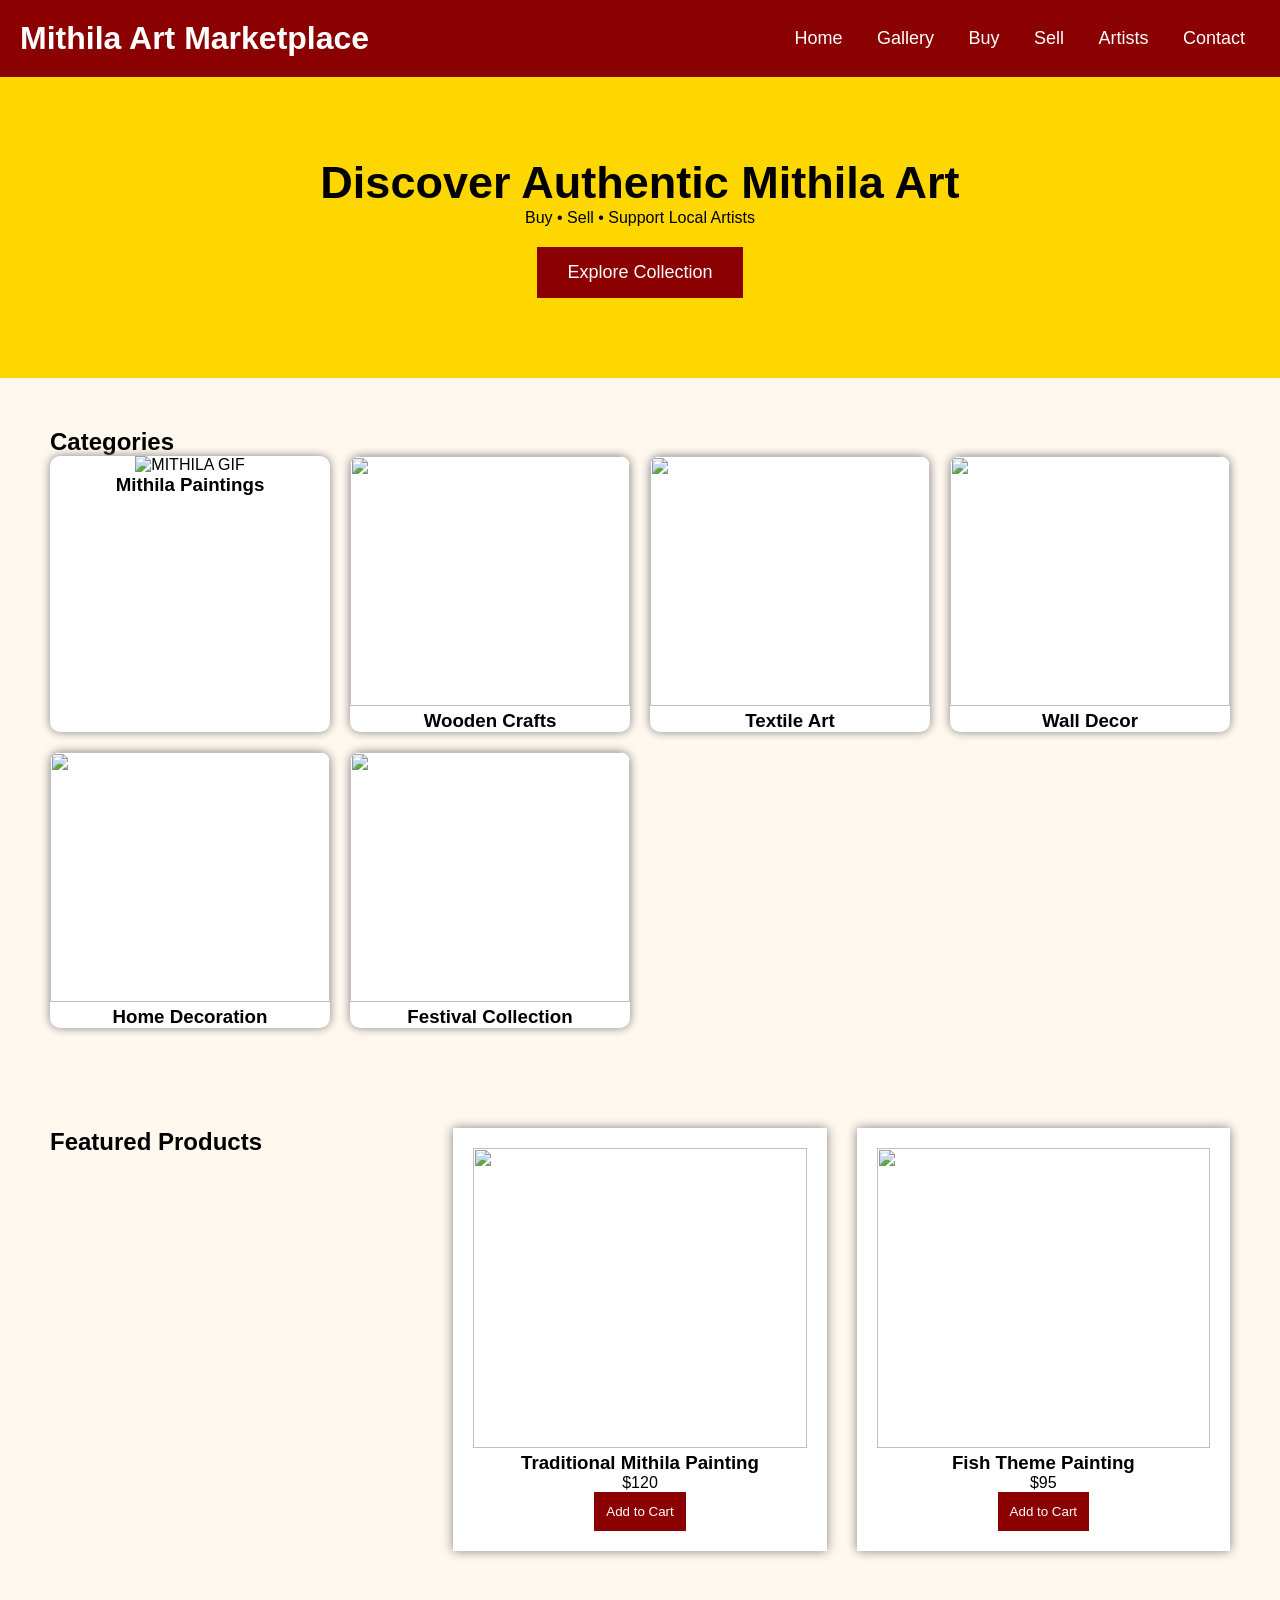
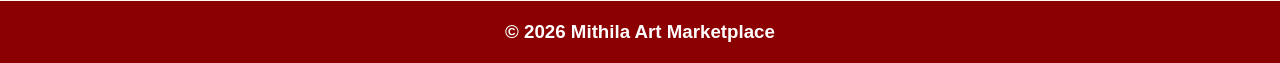
==== ART/ART.HTML @ 80f743a6 "WEB" ====
<!DOCTYPE html>
<html lang="en">
<head>


<title>Mithila Art Marketplace</title>
<STYLE>
    *{
margin:0;
padding:0;
box-sizing:border-box;
font-family:Arial;
}

body{
background:#fff8ef;
}

header{
background:#8B0000;
color:white;
padding:20px;
display:flex;
justify-content:space-between;
align-items:center;
}

nav a{
color:white;
text-decoration:none;
margin:15px;
font-size:18px;
}

.hero{
text-align:center;
padding:80px;
background:#FFD700;
}

.hero h2{
font-size:45px;
}

.hero button{
padding:15px 30px;
font-size:18px;
background:#8B0000;
color:white;
border:none;
margin-top:20px;
cursor:pointer;
}

.categories{
padding:50px;
}

.grid{
display:grid;
grid-template-columns:repeat(auto-fit,minmax(250px,1fr));
gap:20px;
}

.card{
background:white;
border-radius:10px;
overflow:hidden;
box-shadow:0 0 10px gray;
text-align:center;
}

.card img{
width:100%;
height:250px;
object-fit:cover;
}

.products{
padding:50px;
display:grid;
grid-template-columns:repeat(auto-fit,minmax(300px,1fr));
gap:30px;
}

.product{
background:white;
padding:20px;
text-align:center;
box-shadow:0 0 10px gray;
}

.product img{
width:100%;
height:300px;
object-fit:cover;
}

button{
background:#8B0000;
color:white;
padding:12px;
border:none;
cursor:pointer;
}

footer{
background:#8B0000;
color:white;
text-align:center;
padding:20px;
}
</STYLE>
<link rel="stylesheet" href="css/style.css">

</head>

<body>

<header>

<h1>Mithila Art Marketplace</h1>

<nav>

<a href="#">Home</a>

<a href="#">Gallery</a>

<a href="#">Buy</a>

<a href="#">Sell</a>

<a href="#">Artists</a>

<a href="#">Contact</a>

</nav>

</header>

<section class="hero">

<h2>Discover Authentic Mithila Art</h2>

<p>Buy • Sell • Support Local Artists</p>

<button>Explore Collection</button>

</section>

<section class="categories">

<h2>Categories</h2>

<div class="grid">

<div class="card">

<img src="images/MITHALA ART.jpg" alt="MITHILA GIF"/>

<h3>Mithila Paintings</h3>

</div>

<div class="card">

<img src="IMAGES/MITHILA 2.jpg">

<h3>Wooden Crafts</h3>

</div>

<div class="card">

<img src="IMAGES/MITHILA 3.jpg">

<h3>Textile Art</h3>

</div>

<div class="card">

<img src="IMAGES/MITHILA 4.jpg">

<h3>Wall Decor</h3>

</div>

<div class="card">

<img src="IMAGES/MITHILA 5.jpg">

<h3>Home Decoration</h3>

</div>

<div class="card">

<img src="IMAGES/MITHILA 6.jpg">

<h3>Festival Collection</h3>

</div>

</div>

</section>

<section class="products">

<h2>Featured Products</h2>

<div class="product">

<img src="images/mithila1.jpg">

<h3>Traditional Mithila Painting</h3>

<p>$120</p>

<button>Add to Cart</button>

</div>

<div class="product">

<img src="images/mithila2.jpg">

<h3>Fish Theme Painting</h3>

<p>$95</p>

<button>Add to Cart</button>

</div>

</section>

<footer>

<h3>© 2026 Mithila Art Marketplace</h3>

</footer>

</body>
</html>
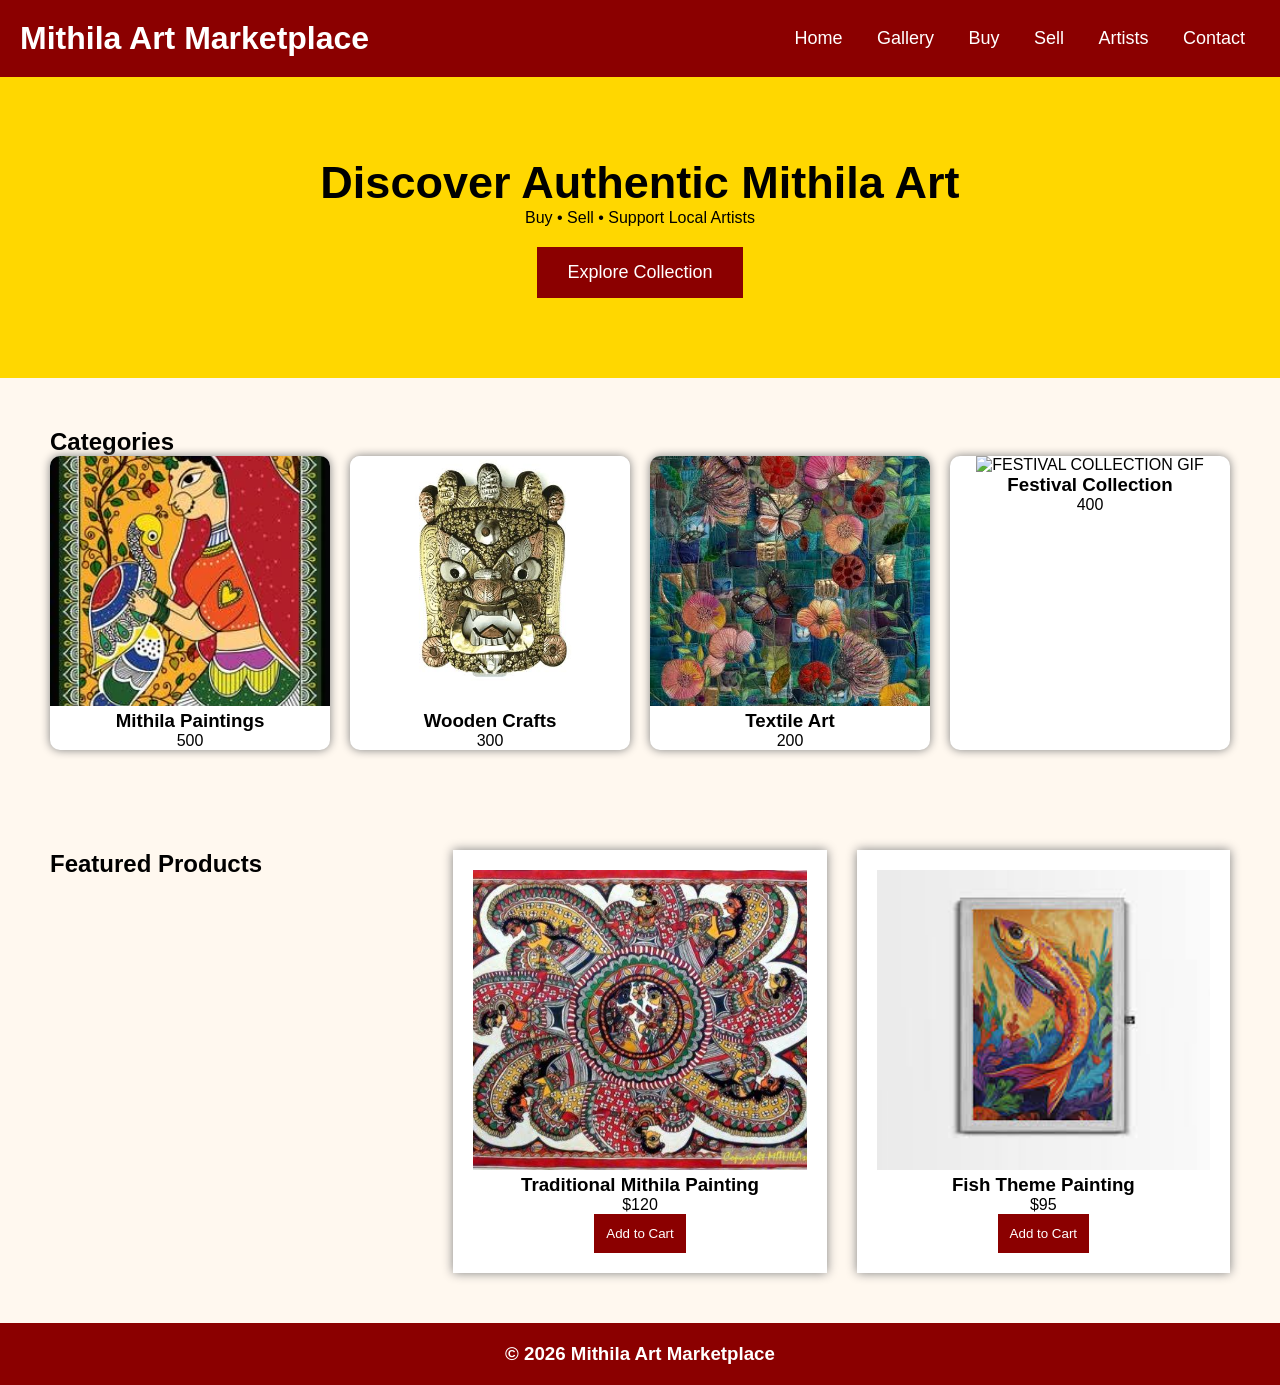
==== commit aee8a05c: "day 5" ====
--- a/ART/ART.HTML
+++ b/ART/ART.HTML
@@ -157,50 +157,38 @@
 
 <div class="card">
 
-<img src="images/MITHALA ART.jpg" alt="MITHILA GIF"/>
+<img src="MITHALA ART.jpg" alt="MITHILA GIF"/>
 
 <h3>Mithila Paintings</h3>
-
-</div>
-
-<div class="card">
-
-<img src="IMAGES/MITHILA 2.jpg">
+<p>500  </p>
+</div>
+
+<div class="card">
+
+<img src="WOOD CRAFT.jpg" alt="WOOD CRAFT GIF"/>
 
 <h3>Wooden Crafts</h3>
-
-</div>
-
-<div class="card">
-
-<img src="IMAGES/MITHILA 3.jpg">
+<p>300  </p>
+</div>
+
+<div class="card">
+
+<img src="TEXTILE ART.jpg" alt="TEXTILE ART GIF"/>
 
 <h3>Textile Art</h3>
-
-</div>
-
-<div class="card">
-
-<img src="IMAGES/MITHILA 4.jpg">
-
-<h3>Wall Decor</h3>
-
-</div>
-
-<div class="card">
-
-<img src="IMAGES/MITHILA 5.jpg">
-
-<h3>Home Decoration</h3>
-
-</div>
-
-<div class="card">
-
-<img src="IMAGES/MITHILA 6.jpg">
+<p>200  </p>
+
+</div>
+
+
+
+
+<div class="card">
+
+<img src="FESTIVAL COLLECTION.jpg" alt="FESTIVAL COLLECTION GIF"/>
 
 <h3>Festival Collection</h3>
-
+<p>400  </p>
 </div>
 
 </div>
@@ -213,7 +201,7 @@
 
 <div class="product">
 
-<img src="images/mithila1.jpg">
+<img src="TRADITIONAL MITHILA PAINTING.jpg" alt="TRADITIONAL MITHILA PAINTING"/>
 
 <h3>Traditional Mithila Painting</h3>
 
@@ -225,7 +213,7 @@
 
 <div class="product">
 
-<img src="images/mithila2.jpg">
+<img src="FISH THEME PAINTING.jpg" alt="Fish Theme Painting">
 
 <h3>Fish Theme Painting</h3>
 
